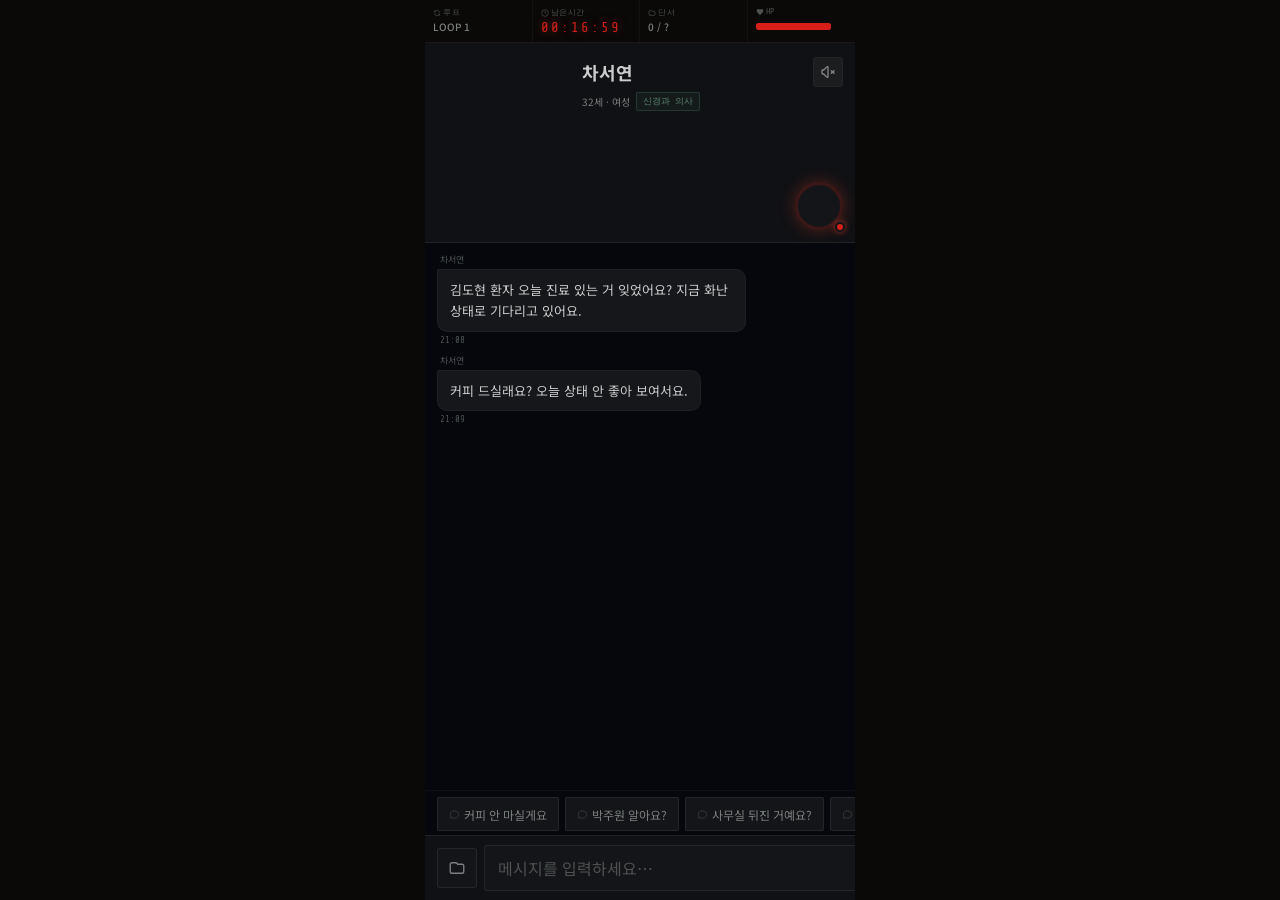
==== frontend/chatroom.html @ 181c7212 "채팅 상단바 단서 개수는 채팅에서 획득가능한단서의총개수" ====
<!DOCTYPE html>
<html lang="ko">
<head>
<meta charset="UTF-8">
<meta name="viewport" content="width=device-width, initial-scale=1.0, maximum-scale=1.0, user-scalable=no, viewport-fit=cover">
<title>죽기 24시간 전에</title>
<link href="https://fonts.googleapis.com/css2?family=Noto+Sans+KR:wght@300;400;500;700&family=Share+Tech+Mono&display=swap" rel="stylesheet">
<link rel="stylesheet" href="/frontend/css/chatroom.css">
</head>
<body>
<div id="app">

  <!-- ── 정보 바 (루프 → 시간 → 단서 → HP 순) ── -->
  <div id="info-bar">
    <!-- Cell 1: 루프 -->
    <div class="info-cell">
      <div class="info-label">
        <svg fill="none" viewBox="0 0 24 24" stroke="currentColor" stroke-width="2"><path d="M4 4v5h.582m15.356 2A8 8 0 004.582 9m0 0H9m11 11v-5h-.581m0 0a8 8 0 01-15.357-2m15.357 2H15"/></svg>
        루프
      </div>
      <div class="info-value">LOOP <span id="loop-num">1</span></div>
    </div>

    <!-- Cell 2: 남은시간 -->
    <div class="info-cell">
      <div class="info-label">
        <svg fill="none" viewBox="0 0 24 24" stroke="currentColor" stroke-width="2"><circle cx="12" cy="12" r="10"/><path d="M12 6v6l4 2"/></svg>
        남은시간
      </div>
      <div id="timer-display">--:--:--</div>
    </div>

    <!-- Cell 3: 단서 카운트 -->
    <div class="info-cell">
      <div class="info-label">
        <svg fill="none" viewBox="0 0 24 24" stroke="currentColor" stroke-width="2"><path d="M3 7v10a2 2 0 002 2h14a2 2 0 002-2V9a2 2 0 00-2-2h-6l-2-2H5a2 2 0 00-2 2z"/></svg>
        단서
      </div>
      <div class="info-value"><span id="clue-info-count">0</span> / <span id="clue-total-count">?</span></div>
    </div>

    <!-- Cell 4: HP 생명바 (NPC별 10턴) -->
    <div class="info-cell">
      <div class="info-label">
        <svg fill="currentColor" viewBox="0 0 24 24"><path d="M12 21.35l-1.45-1.32C5.4 15.36 2 12.28 2 8.5 2 5.42 4.42 3 7.5 3c1.74 0 3.41.81 4.5 2.09C13.09 3.81 14.76 3 16.5 3 19.58 3 22 5.42 22 8.5c0 3.78-3.4 6.86-8.55 11.54L12 21.35z"/></svg>
        HP
      </div>
      <div class="hp-bar-wrap">
        <div class="hp-bar-track">
          <div class="hp-bar-fill" id="hp-bar-fill"></div>
        </div>
      </div>
    </div>
  </div>

  <!-- ── 헤더 — 포트레이트(좌) + NPC정보(우) ── -->
  <div id="header">
    <!-- 대형 포트레이트 이미지 (좌측) -->
    <div class="header-portrait-wrap">
      <img id="header-portrait-img"
        src="https://res.cloudinary.com/dqu0dyn5k/image/upload/v1778595780/chat/%EC%B0%A8%EC%84%9C%EC%97%B0/%EC%B0%A8%EC%84%9C%EC%97%B0_%ED%94%84%EB%A1%9C%ED%95%84.png"
        alt="차서연"
        onerror="this.style.display='none'">
    </div>

    <!-- NPC 정보 + 컨트롤 (우측) -->
    <div class="header-info-col">
      <!-- 이름 행: 이름 + BGM 버튼 -->
      <div class="header-name-row">
        <div class="header-npc-name" id="header-npc-name">차서연</div>
        <div id="sound-toggle" class="header-sound-btn" style="cursor:pointer;">
          <svg id="sound-icon-on" fill="none" viewBox="0 0 24 24" stroke="currentColor" stroke-width="2">
            <path stroke-linecap="round" stroke-linejoin="round" d="M15.536 8.464a5 5 0 010 7.072m2.828-9.9a9 9 0 010 12.728M5.586 15H4a1 1 0 01-1-1v-4a1 1 0 011-1h1.586l4.707-4.707C10.923 3.663 12 4.109 12 5v14c0 .891-1.077 1.337-1.707.707L5.586 15z" />
          </svg>
          <svg id="sound-icon-off" style="display:none;" fill="none" viewBox="0 0 24 24" stroke="currentColor" stroke-width="2">
            <path stroke-linecap="round" stroke-linejoin="round" d="M5.586 15H4a1 1 0 01-1-1v-4a1 1 0 011-1h1.586l4.707-4.707C10.923 3.663 12 4.109 12 5v14c0 .891-1.077 1.337-1.707.707L5.586 15z" />
            <path stroke-linecap="round" stroke-linejoin="round" d="M17 14l2-2m0 0l2-2m-2 2l-2-2m2 2l2 2" />
          </svg>
        </div>
      </div>

      <!-- NPC 서브 정보 -->
      <div class="header-npc-row2">
        <span class="header-npc-sub" id="header-npc-sub">32세 · 여성</span>
        <span class="header-tag" id="header-tag">신경과 의사</span>
      </div>

      <!-- 캐릭터 전환 버튼 (우측 하단) -->
      <button class="npc-switch-btn" id="npc-switch-btn" onclick="switchNPCToggle()">
        <img id="switch-avatar-img"
          src="https://res.cloudinary.com/dqu0dyn5k/image/upload/v1778595815/chat/%EC%97%84%EB%A7%88/%EC%97%84%EB%A7%88_%ED%9B%84%ED%9B%97%20%EB%82%98%EB%8F%84%20%EB%AD%94%ED%91%9C%EC%A0%95%EC%9D%B8%EC%A7%80%EB%AA%B0%EB%9D%BC%20%ED%9B%84%ED%9B%97%20%EB%A8%B9%EA%B8%88.png"
          alt="엄마"
          onerror="this.style.display='none'">
        <div class="switch-status-dot"></div>
      </button>
    </div>
  </div>

  <!-- ── 콘텐츠 영역 (chat-scroll / clue-panel 공유) ── -->
  <div id="content-area">

    <!-- ── 채팅 스크롤 ── -->
    <div id="chat-scroll">

      <!-- NPC 0: 차서연 채팅창 -->
      <div class="chat-messages" id="chat-npc-0">
        <div class="msg-row">
          <div class="msg-col">
            <div class="msg-name">차서연</div>
            <div class="bubble">김도현 환자 오늘 진료 있는 거 잊었어요? 지금 화난 상태로 기다리고 있어요.</div>
            <div class="msg-meta"><span class="msg-time">21:08</span></div>
          </div>
        </div>
        <div class="msg-row">
          <div class="msg-col">
            <div class="msg-name">차서연</div>
            <div class="bubble">커피 드실래요? 오늘 상태 안 좋아 보여서요.</div>
            <div class="msg-meta"><span class="msg-time">21:09</span></div>
          </div>
        </div>
      </div>

      <!-- NPC 1: 엄마 채팅창 -->
      <div class="chat-messages" id="chat-npc-1" style="display:none;">
        <div class="msg-row">
          <div class="msg-col">
            <div class="msg-name">엄마</div>
            <div class="bubble">밥은 먹었어? 얼굴이 왜 이렇게 상했어.</div>
            <div class="msg-meta"><span class="msg-time">21:05</span></div>
          </div>
        </div>
        <div class="msg-row">
          <div class="msg-col">
            <div class="msg-name">엄마</div>
            <div class="bubble">내일이 무슨 날인지 기억하니? 아니야, 됐다.</div>
            <div class="msg-meta"><span class="msg-time">21:06</span></div>
          </div>
        </div>
      </div>

    </div><!-- /#chat-scroll -->

    <!-- ── 단서 패널 ── -->
    <div id="clue-panel">
      <div class="clue-panel-header">
        <div class="clue-panel-title">
          <svg fill="none" viewBox="0 0 24 24" stroke="currentColor" stroke-width="1.8"><path d="M3 7v10a2 2 0 002 2h14a2 2 0 002-2V9a2 2 0 00-2-2h-6l-2-2H5a2 2 0 00-2 2z"/></svg>
          수집된 단서
        </div>
        <div class="clue-panel-count"><span id="clue-count">0</span>개</div>
      </div>
      <div id="clue-list">
        <div class="clue-empty">
          <div class="clue-empty-icon">🐰</div>
          <div class="clue-empty-text">치키가 알려준 단서가<br>여기에 기록됩니다.</div>
        </div>
      </div>
    </div><!-- /#clue-panel -->

  </div><!-- /#content-area -->

  <!-- ── 선택지 버튼 ── -->
  <div id="choices-area"></div>

  <!-- ── 입력창 ── -->
  <div id="input-area">
    <!-- 단서 폴더 버튼 (좌측 하단) -->
    <button id="folder-btn" onclick="toggleCluePanel()">
      <svg fill="none" viewBox="0 0 24 24" stroke="currentColor" stroke-width="1.8">
        <path d="M3 7v10a2 2 0 002 2h14a2 2 0 002-2V9a2 2 0 00-2-2h-6l-2-2H5a2 2 0 00-2 2z"/>
      </svg>
      <span class="folder-badge" id="folder-badge" style="display:none;"></span>
    </button>

    <input id="msg-input" type="text" placeholder="메시지를 입력하세요…" />
    <button id="send-btn" onclick="sendMsg()">
      <svg fill="none" viewBox="0 0 24 24" stroke="currentColor" stroke-width="2.5"><path d="M22 2L11 13M22 2l-7 20-4-9-9-4 20-7z"/></svg>
    </button>
  </div>

<!-- ── 치키 토스트 ── -->
<div id="chiki-toast">🐰 그 이름을 알고 있어…</div>

<!-- ── 치키 팝업 ── -->
<div id="chiki-overlay" onclick="closeChiki()"></div>
<div id="chiki-popup">
  <!-- 토끼 이미지 (상자 없는 버전으로 교체 예정) -->
  <img id="chiki-popup-rabbit"
    src="https://res.cloudinary.com/dqu0dyn5k/image/upload/v1778657520/chiki_chat_popup_kprntg.png"
    alt="치키">
  <!-- HTML로 만든 텍스트 박스 -->
  <div id="chiki-popup-box">
    <div id="chiki-popup-title">치키의 알림</div>
    <div id="chiki-popup-inner">
      <div id="chiki-popup-text"></div>
    </div>
    <button id="chiki-popup-close" onclick="closeChiki()">닫기</button>
  </div>
</div>

  <!-- ── 사망 오버레이 ── -->
  <div id="death-overlay">
    <div class="death-text">사 &nbsp; 망</div>
    <div class="loop-reset-text">LOOP RESET</div>
  </div>

  <!-- ── 게임 오버 오버레이 ── -->
  <div id="game-over-overlay">
    <div class="game-over-text">GAME &nbsp; OVER</div>
    <div class="game-over-sub">더 이상 루프가 없습니다</div>
  </div>

</div>
<script src="/frontend/js/clue.js"></script>
<script src="/frontend/js/chat.js"></script>
</body>
</html>
---- frontend/css/chatroom.css ----
/* ════════════════════════════════════════════
   chatroom.css  —  Phase 2 채팅 UI 스타일
   ════════════════════════════════════════════ */

/* ── CSS 변수 (디자인 토큰) ── */
:root {
  --bg-base:     #05070d;
  --bg-surface:   #101114; /* 입력창 배경 등 */
  --bg-surface2:  #141518; /* 헤더 아바타 배경 등 */
  --bg-surface3:  #1a1b1e; /* 스탯 바 배경 등 */
  --bg-header:    #0a0b0d; /* 상단 프로필 바 */
  --bg-tabbar:    #08090b; /* NPC 선택 탭바 */
  --bubble-npc:    #16171a; 
  --bubble-player: #2d1616;
  --accent:      #d42018;
  --accent-dim:  rgba(212, 32, 24, 0.12);
  --text-primary:   #c8ccca; 
  --text-secondary: #7a807d; 
  --text-dim:       #4d5250;
  --border:        rgba(255, 255, 255, 0.04); 
  --border-warm:   rgba(255, 255, 255, 0.07); 
  --border-accent: rgba(212, 32, 24, 0.2);
  --chiki-purple: rgba(180,160,220,0.12);
  --chiki-border: rgba(180,160,220,0.25);
  --radius-sm: 4px;
  --radius-md: 10px;
  --font-main: 'Noto Sans KR', sans-serif;
  --font-mono: 'Share Tech Mono', monospace;
}

/* ── 리셋 & 베이스 ── */
* { margin:0; padding:0; box-sizing:border-box; -webkit-tap-highlight-color:transparent; }

html, body {
  width:100%; height:100%;
  background:#0a0908;
  display:flex; justify-content:center;
  font-family:var(--font-main);
  overflow:hidden;
}

#app {
  width:100%; max-width:430px;
  height:100vh; /* 구형 브라우저용 안전장치 */
  height:100dvh;
  background:var(--bg-base);
  position:relative;
  display:flex; flex-direction:column;
  overflow:hidden;

  /* 아이폰 노치, 다이내믹 아일랜드 대응 */
  padding-top: env(safe-area-inset-top);
  padding-bottom: env(safe-area-inset-bottom); /* 하단 홈 바 대응 */
}

/* 스캔라인 오버레이 */
#app::before {
  content:'';
  position:absolute; inset:0; z-index:0; pointer-events:none;
  background:repeating-linear-gradient(
    0deg,
    rgba(0,0,0,0.025) 0px, rgba(0,0,0,0.025) 1px,
    transparent 1px, transparent 3px
  );
}

/* ── 헤더 — 포트레이트(좌) + NPC정보(우) ── */
#header {
  position:relative; z-index:10; flex-shrink:0;
  height:200px;
  background:var(--bg-surface);
  border-bottom:1px solid var(--border-warm);
  overflow:hidden;
  display:flex; flex-direction:row;
}

/* 대형 포트레이트 (좌측) */
.header-portrait-wrap {
  width:145px; flex-shrink:0;
  position:relative; overflow:hidden;
}
#header-portrait-img {
  width:100%; height:100%;
  object-fit:contain; object-position:center center;
  display:block;
  transition:opacity 0.3s ease;
}

/* NPC 정보 + 컨트롤 (우측) */
.header-info-col {
  flex:1; display:flex; flex-direction:column;
  padding:14px 12px 12px;
  gap:5px; position:relative;
}

/* 이름 행: 이름 왼쪽 + BGM 버튼 오른쪽 */
.header-name-row {
  display:flex; align-items:center; justify-content:space-between;
}
.header-npc-name {
  font-size:18px; font-weight:700; color:var(--text-primary);
}
.header-npc-row2 { display:flex; align-items:center; gap:6px; flex-wrap:wrap; }
.header-npc-sub  { font-size:10px; color:var(--text-secondary); }
.header-tag {
  font-size:9px; font-family:var(--font-mono); font-weight:500;
  padding:2px 6px; border-radius:2px; border:1px solid; flex-shrink:0;
}

/* BGM 버튼 (이름 행 우측) */
.header-sound-btn {
  background:rgba(255,255,255,0.05); border:1px solid var(--border);
  border-radius:4px; cursor:pointer;
  display:flex; align-items:center; justify-content:center;
  width:30px; height:30px; flex-shrink:0;
}
.header-sound-btn svg { width:16px; height:16px; color:rgba(200,204,202,0.6); }
.header-sound-btn:active { border-color:var(--border-accent); }

/* 캐릭터 전환 버튼 (우측 하단) */
.npc-switch-btn {
  position: absolute; bottom: 12px; right: 12px; z-index: 4;
  width: 48px; height: 48px;
  /* overflow: hidden; 삭제 유지 (알림 점이 밖으로 나올 수 있게 함) */
  border-radius: 50%;
  cursor: pointer;
  background: var(--bg-surface2);
  padding: 0;
  border: none; /* 실제 테두리는 가상 요소(::after)로 그립니다 */
  box-shadow: 0 0 15px rgba(192, 57, 43, 0.4);
  transition: opacity 0.2s, box-shadow 0.2s, transform 0.2s;
}
.npc-switch-btn::after {
  content: '';
  position: absolute; top: 0; left: 0;
  width: 100%; height: 100%;
  border-radius: 50%;
  border: 3px solid var(--border-accent);
  box-sizing: border-box;
  pointer-events: none; /* 클릭을 방해하지 않음 */
  z-index: 2; /* 이미지보다 위로 올림 */
}
.npc-switch-btn:disabled {
  opacity: 0.35; cursor: not-allowed; box-shadow: none;
}
.npc-switch-btn img {
  position: absolute; top: 50%; left: 50%;
  width: 115%; height: 115%; /* 여백을 없애기 위해 15% 줌인 */
  transform: translate(-50%, -50%); /* 이미지를 정중앙에 배치 */
  object-fit: cover;
  object-position: center top;
  display: block;
  
  /* 확대된 이미지(115%)를 부모(100%) 크기에 맞춰 정확한 원형으로 자름 */
  /* 계산식: 100% / 1.15 / 2 = 43.48% */
  clip-path: circle(43.48% at 50% 50%);
  z-index: 1; /* 테두리 아래에 배치 */
}

.switch-status-dot {
  position: absolute; bottom: -2px; right: -2px; /* 위치를 살짝 밖으로 뺌 */
  z-index: 3; /* 버튼의 모든 요소 중 가장 위로 올림 */
  width: 10px; height: 10px; border-radius: 50%;
  background: var(--accent); border: 2px solid var(--bg-surface);
  box-shadow: 0 0 6px rgba(192, 57, 43, 0.9);
  animation: dotPulse 2s ease-in-out infinite;
}

@keyframes dotPulse {
  0%, 100% { box-shadow: 0 0 5px rgba(192, 57, 43, .8); }
  50% { box-shadow: 0 0 12px rgba(192, 57, 43, 1); }
}

@keyframes timerPulse { 0%,100%{opacity:1} 50%{opacity:.45} }

/* ── 정보 바 (최상단 상태바) ── */
#info-bar {
  position:relative; z-index:10; flex-shrink:0;
  background:#0a0908;
  border-bottom:1px solid var(--border-warm);
  display:grid; grid-template-columns:repeat(4,1fr);
}
.info-cell { padding:7px 8px; border-right:1px solid var(--border); display:flex; flex-direction:column; gap:2px; }
.info-cell:last-child { border-right:none; }
.info-label  { font-size:8px; color:var(--text-dim); font-family:var(--font-mono); letter-spacing:.5px; text-transform:uppercase; display:flex; align-items:center; gap:2px; }
.info-label svg { width:8px; height:8px; }
.info-value  { font-size:10px; font-weight:500; color:var(--text-secondary); line-height:1.3; }
#timer-display {
  font-family:var(--font-mono); font-size:14px; letter-spacing:2px;
  color:var(--accent); text-shadow:0 0 8px rgba(192,57,43,.55);
}
#timer-display.critical { animation:timerPulse .6s ease-in-out infinite; }

/* HP 생명바 */
.hp-bar-wrap { display:flex; align-items:center; height:16px; }
.hp-bar-track {
  width:75px; height:7px;
  background:rgba(255,255,255,0.07);
  border-radius:2px; overflow:hidden;
}
.hp-bar-fill {
  height:100%; border-radius:2px;
  background:var(--accent);
  width:100%;
  transition:width 0.5s ease, background 0.3s ease;
}
.hp-bar-fill.warn  { background:#e07030; }
.hp-bar-fill.empty { background:#4a1010; }

/* ── NPC 탭 — 제거됨 (display:none) ── */
#npc-tabs { display:none; }

/* ── 콘텐츠 영역 래퍼 ── */
#content-area {
  flex:1; display:flex; flex-direction:column;
  overflow:hidden; position:relative; z-index:1;
}

/* ── 채팅 스크롤 ── */
#chat-scroll {
  flex:1; overflow-y:auto; overflow-x:hidden;
  padding:10px 0 6px;
  scroll-behavior:smooth; -webkit-overflow-scrolling:touch;
}
#chat-scroll::-webkit-scrollbar       { width:2px; }
#chat-scroll::-webkit-scrollbar-thumb { background:var(--bg-surface3); border-radius:2px; }

/* 단서 카드 */
.clue-card {
  margin:0 12px 10px;
  background:var(--bg-surface2);
  border:1px solid rgba(192,57,43,.18); border-left:2px solid var(--accent);
  border-radius:var(--radius-sm); padding:9px 11px;
  display:flex; align-items:center; gap:9px;
}
.clue-icon  { font-size:20px; filter:grayscale(.4); }
.clue-info  { flex:1; }
.clue-badge {
  display:inline-block; background:var(--accent); color:#f0e0d8;
  font-size:8px; font-weight:700; padding:1px 5px; border-radius:1px;
  font-family:var(--font-mono); letter-spacing:1px; margin-bottom:2px;
}
.clue-title { font-size:12px; font-weight:700; color:var(--text-primary); }
.clue-sub   { font-size:10px; color:var(--text-secondary); margin-top:1px; }
.clue-time  { font-size:9px; color:var(--text-dim); font-family:var(--font-mono); }

/* 채팅 메시지 래퍼 */
.chat-messages { padding:0 12px; }

/* 시스템 메시지 */
.system-msg { text-align:center; margin:10px 0; }
.system-msg span {
  display:inline-block;
  background:rgba(192,57,43,.05); border:1px solid rgba(192,57,43,.13);
  color:var(--text-dim); font-family:var(--font-mono);
  font-size:10px; padding:4px 11px; border-radius:2px;
  text-shadow:0 0 6px rgba(192,57,43,.5); letter-spacing:.3px;
}
.system-msg span em { color:var(--accent); font-style:normal; font-weight:700; }

/* 단서 업데이트 메시지 */
.clue-update-msg { text-align:center; margin:7px 0; }
.clue-update-msg span {
  display:inline-block;
  background:rgba(192,57,43,.04); border:1px solid rgba(192,57,43,.12);
  color:var(--text-dim); font-size:9px; padding:4px 10px; border-radius:2px; font-family:var(--font-mono);
}

/* 말풍선 행 */
.msg-row        { display:flex; align-items:flex-start; gap:7px; margin-bottom:9px; }
.msg-row.player { flex-direction:row-reverse; }

/* 인물 아바타 — 메시지 행에서 제거됨 (상단 헤더로 이동) */
.npc-avatar { display:none; }
.player-avatar {
  width:32px; height:32px; border-radius:50%; flex-shrink:0;
  background:var(--bg-surface2); border:1px solid var(--border);
  display:flex; align-items:center; justify-content:center;
  color:var(--text-secondary);
}
.msg-col             { display:flex; flex-direction:column; gap:3px; max-width:76%; }
.msg-row.player .msg-col { align-items:flex-end; }
.msg-name            { font-size:9px; color:var(--text-dim); padding:0 3px; }

/* 말풍선 */
.bubble {
  background:var(--bubble-npc); border:1px solid var(--border);
  border-radius:2px var(--radius-md) var(--radius-md) var(--radius-md);
  padding:9px 12px; font-size:13px; line-height:1.65; color:var(--text-primary);
}
.msg-row.player .bubble {
  background:var(--bubble-player); border:1px solid rgba(192,57,43,.18);
  color:#c8b0a8;
  border-radius:var(--radius-md) 2px var(--radius-md) var(--radius-md);
}
.msg-meta  { display:flex; align-items:center; gap:4px; padding:0 3px; }
.msg-time  { font-size:9px; color:var(--text-dim); font-family:var(--font-mono); }
.msg-tag   { font-size:8px; color:var(--text-dim); background:var(--bg-surface3); padding:1px 4px; border-radius:1px; }
.msg-read  { font-size:9px; color:rgba(192,57,43,.65); }

/* 타이핑 인디케이터 */
.typing-bubble {
  background:var(--bubble-npc); border:1px solid var(--border);
  border-radius:2px var(--radius-md) var(--radius-md) var(--radius-md);
  padding:11px 13px; display:flex; align-items:center; gap:5px;
}
.typing-dot {
  width:5px; height:5px; border-radius:50%; background:var(--text-dim);
  animation:typingBounce 1.2s ease-in-out infinite;
}
.typing-dot:nth-child(2) { animation-delay:.2s; }
.typing-dot:nth-child(3) { animation-delay:.4s; }
@keyframes typingBounce {
  0%,60%,100%{ transform:translateY(0); opacity:.3; }
  30%{         transform:translateY(-5px); opacity:.9; }
}

/* ── 선택지 버튼 ── */
#choices-area {
  position:relative; z-index:10; flex-shrink:0;
  background:var(--bg-base); border-top:1px solid var(--border);
  padding:6px 12px 4px; display:flex; gap:6px; overflow-x:auto;
}
#choices-area::-webkit-scrollbar { display:none; }
.choice-btn {
  display:flex; align-items:center; gap:4px;
  background:var(--bg-surface2); border:1px solid var(--border-warm);
  border-radius:2px; padding:6px 11px;
  font-size:12px; color:var(--text-secondary);
  font-family:var(--font-main); cursor:pointer;
  white-space:nowrap; flex-shrink:0; min-height:34px;
}
.choice-btn:active { border-color:var(--border-accent); color:var(--text-primary); }
.choice-btn svg    { width:11px; height:11px; opacity:.35; flex-shrink:0; }

/* ── 추천 문구 필터링 상태 ── */
.choice-btn--suggest {
  border-color: rgba(212,32,24,0.25);
  background: rgba(212,32,24,0.06);
  transition: border-color 0.15s, background 0.15s;
}
.choice-btn--suggest mark {
  background: transparent;
  color: var(--accent);
  font-weight: 600;
}
/* 매칭 없을 때 직접 입력 버튼 */
.choice-btn--direct {
  color: var(--text-dim);
  border-color: var(--border);
  background: transparent;
  font-style: italic;
}
.choice-btn--direct:active {
  border-color: var(--border-accent);
  color: var(--text-secondary);
}

/* ── 입력창 ── */
#input-area {
  position:relative; z-index:10; flex-shrink:0;
  background:var(--bg-surface); border-top:1px solid var(--border-warm);
  padding:9px 12px calc(9px + env(safe-area-inset-bottom));
  display:flex; align-items:center; gap:7px;
}

/* 폴더(단서) 버튼 — 좌측 */
#folder-btn {
  width:40px; height:40px; border-radius:3px; flex-shrink:0;
  background:var(--bg-surface2); border:1px solid var(--border-warm);
  display:flex; align-items:center; justify-content:center;
  cursor:pointer; color:var(--text-secondary);
  position:relative;
  transition:border-color .15s, background .15s;
}
#folder-btn:active { border-color:var(--border-accent); }
#folder-btn svg    { width:18px; height:18px; }
#folder-btn.active {
  border-color:var(--border-accent);
  background:rgba(192,57,43,0.08);
  color:var(--accent);
}
.folder-badge {
  position:absolute; top:-5px; right:-5px;
  min-width:16px; height:16px; border-radius:8px;
  padding:0 4px;
  background:var(--accent);
  border:2px solid var(--bg-base);
  box-shadow:0 0 8px rgba(192,57,43,.9);
  animation:dotPulse 2s ease-in-out infinite;
  font-size:9px; font-weight:700; font-family:var(--font-mono);
  color:#fff; display:flex; align-items:center; justify-content:center;
  line-height:1; pointer-events:none;
}
#msg-input {
  flex:1; background:var(--bg-surface2);
  border:1px solid var(--border-warm); border-radius:3px;
  padding:10px 13px; font-size:16px;
  color:var(--text-primary); font-family:var(--font-main);
  outline:none; min-height:40px;
}
#msg-input::placeholder { color:var(--text-dim); }
#msg-input:focus        { border-color:rgba(192,57,43,.28); }
#send-btn {
  width:40px; height:40px; border-radius:3px; flex-shrink:0;
  background:var(--accent); border:none;
  display:flex; align-items:center; justify-content:center; cursor:pointer;
}
#send-btn:active  { opacity:.8; transform:scale(.95); }
#send-btn svg     { width:16px; height:16px; color:#f0e0d8; }

/* ── 하단 탭 — 제거됨 ── */
#bottom-tab { display:none; }

/* ── 단서 패널 ── */
#clue-panel {
  display:none; flex:1; overflow-y:auto; overflow-x:hidden;
  background:var(--bg-base);
  flex-direction:column;
}
#clue-panel.active { display:flex; }
#clue-panel::-webkit-scrollbar       { width:2px; }
#clue-panel::-webkit-scrollbar-thumb { background:var(--bg-surface3); border-radius:2px; }

.clue-panel-header {
  display:flex; align-items:center; justify-content:space-between;
  padding:13px 14px 10px; border-bottom:1px solid var(--border);
  flex-shrink:0;
}
.clue-panel-title {
  display:flex; align-items:center; gap:6px;
  font-size:12px; font-weight:700; color:var(--text-secondary);
  font-family:var(--font-mono); letter-spacing:.5px; text-transform:uppercase;
}
.clue-panel-title svg { width:14px; height:14px; }
.clue-panel-count {
  font-size:11px; color:var(--text-dim);
  font-family:var(--font-mono);
}

#clue-list { padding:10px 12px; display:flex; flex-direction:column; gap:8px; }

/* 빈 상태 */
.clue-empty {
  display:flex; flex-direction:column; align-items:center; justify-content:center;
  gap:10px; padding:48px 20px;
  color:var(--text-dim);
}
.clue-empty-icon { font-size:32px; opacity:.4; }
.clue-empty-text { font-size:12px; text-align:center; line-height:1.7; color:var(--text-dim); }

/* 단서 아이템 카드 */
.clue-item {
  background:var(--bg-surface2);
  border:1px solid rgba(192,57,43,.14); border-left:2px solid var(--accent);
  border-radius:var(--radius-sm); padding:10px 12px;
  display:flex; flex-direction:column; gap:8px;
  animation:clueIn .3s ease;
}
@keyframes clueIn {
  from { opacity:0; transform:translateY(6px); }
  to   { opacity:1; transform:translateY(0); }
}
.clue-item-top {
  display:flex; align-items:center; justify-content:space-between; gap:8px;
}
.clue-item-badge {
  display:inline-flex; align-items:center; gap:4px;
  background:var(--accent); color:#f0e0d8;
  font-size:7px; font-weight:700; padding:1px 5px; border-radius:1px;
  font-family:var(--font-mono); letter-spacing:1px; flex-shrink:0;
}
.clue-item-time {
  font-size:9px; color:var(--text-dim); font-family:var(--font-mono);
}
.clue-item-main {
  display:flex; align-items:flex-start; gap:10px;
}
.clue-item-icon {
  font-size:28px; flex-shrink:0; line-height:1;
  width:40px; height:40px;
  background:var(--bg-surface3); border:1px solid var(--border);
  border-radius:var(--radius-sm);
  display:flex; align-items:center; justify-content:center;
}
.clue-item-text { display:flex; flex-direction:column; gap:4px; flex:1; }
.clue-item-title {
  font-size:13px; font-weight:700; color:var(--text-primary); line-height:1.3;
}
.clue-item-desc {
  font-size:11px; color:var(--text-secondary); line-height:1.6;
}
.clue-item-from {
  font-size:10px; color:var(--text-secondary);
  display:flex; align-items:center; gap:4px;
}
.clue-item-from::before { content:'🐰'; font-size:10px; }

/* ── 단서 이미지 래퍼 ── */
.clue-item-img-wrap {
  position:relative; cursor:pointer; border-radius:6px; overflow:hidden;
  background:#000;
}
.clue-item-img {
  width:100%; display:block; border-radius:6px;
  object-fit:contain; max-height:260px;
  transition:opacity 0.2s;
}
.clue-item-img-wrap:active .clue-item-img { opacity:0.75; }
.clue-item-img-hint {
  position:absolute; bottom:0; left:0; right:0;
  background:linear-gradient(transparent, rgba(0,0,0,0.72));
  color:rgba(255,255,255,0.55); font-size:10px;
  font-family:var(--font-mono); letter-spacing:0.5px;
  padding:14px 10px 7px; text-align:center; pointer-events:none;
}

/* ── 라이트박스 ── */
#img-lightbox {
  display:none; position:fixed; inset:0; z-index:200;
}
#img-lightbox.open { display:block; }

#lb-backdrop {
  position:absolute; inset:0;
  background:rgba(0,0,0,0.93);
  animation:lbFadeIn 0.22s ease;
}
@keyframes lbFadeIn { from{opacity:0} to{opacity:1} }

#lb-container {
  position:absolute; inset:0;
  display:flex; flex-direction:column;
  align-items:center; justify-content:center;
  gap:10px; padding:48px 12px 32px;
  pointer-events:none;
}

#lb-label {
  font-family:var(--font-mono); font-size:11px;
  color:rgba(212,32,24,0.85); letter-spacing:1.5px;
  text-transform:uppercase; pointer-events:none;
}

#lb-img-wrap {
  width:100%; flex:1;
  display:flex; align-items:center; justify-content:center;
  overflow:hidden; pointer-events:all;
}

#lb-img {
  max-width:100%; max-height:100%;
  object-fit:contain; border-radius:4px;
  transform-origin:center center;
  user-select:none; -webkit-user-drag:none;
  animation:lbPopIn 0.25s cubic-bezier(0.34,1.56,0.64,1);
}
@keyframes lbPopIn {
  from { opacity:0; transform:scale(0.88); }
  to   { opacity:1; transform:scale(1); }
}

#lb-hint {
  font-family:var(--font-mono); font-size:10px;
  color:rgba(255,255,255,0.25); letter-spacing:0.5px;
  pointer-events:none;
}

/* ── 치키 토스트 ── */
#chiki-toast {
  position:absolute; top:0; left:0; right:0; z-index:35;
  background:rgba(140, 30, 20, .92); backdrop-filter:blur(4px);
  padding:8px 16px; font-family:var(--font-mono); font-size:11px;
  color:#f0e0d8; letter-spacing:.5px; text-align:center;
  transform:translateY(-100%); transition:transform .28s ease;
  border-bottom: 1px solid var(--chiki-border);
}
#chiki-toast.show { transform:translateY(0); }

/* ── 치키 팝업 ── */
#chiki-overlay {
  display: none;
  position: absolute; inset: 0; z-index: 40;
  background: rgba(0,0,0,0.78);
}
#chiki-overlay.show { display: block; }

#chiki-popup {
  display: none;
  position: absolute;
  top: 50%; left: 50%;
  transform: translate(-50%, -50%);
  width: 85%;
  z-index: 50;
  /* 토끼가 위로 삐져나올 공간 확보 */
  padding-top: 130px;
}
#chiki-popup.open { display: block; }

/* 토끼: 박스 위에 absolute로 겹침 */
#chiki-popup-rabbit {
  position: absolute;
  top: -100px;
  left: 50%;
  transform: translateX(-50%);
  width: 100%;
  z-index: 0;
  pointer-events: none;
  filter: drop-shadow(0 12px 30px rgba(0,0,0,0.9));
}

/* 텍스트 박스 전체 */
#chiki-popup-box {
  position: relative;
  z-index: 1;
  width: 100%;
  background: rgba(10, 12, 20, 0.92);
  border: 1px solid rgba(180, 160, 220, 0.35);
  border-radius: 14px;
  padding: 16px 18px 14px;
  display: flex;
  flex-direction: column;
  gap: 10px;
  backdrop-filter: blur(6px);
}

/* 제목 */
#chiki-popup-title {
  font-family: var(--font-main);
  font-size: 13px;
  font-weight: 700;
  color: rgba(200, 195, 230, 0.9);
  text-align: center;
  letter-spacing: 1px;
}

/* 내용 박스 (안쪽 테두리) */
#chiki-popup-inner {
  background: rgba(255,255,255,0.04);
  border: 1px solid rgba(180,160,220,0.2);
  border-radius: 8px;
  padding: 12px 14px;
  min-height: 72px;
  display: flex;
  align-items: center;
  justify-content: center;
}

#chiki-popup-text {
  font-family: var(--font-main);
  font-size: 14px;
  line-height: 1.7;
  color: #ece8e2;
  text-align: center;
}

/* 닫기 버튼 */
#chiki-popup-close {
  width: 100%;
  background: rgba(255,255,255,0.07);
  border: 1px solid rgba(255,255,255,0.15);
  color: rgba(255,255,255,0.6);
  padding: 10px;
  border-radius: 8px;
  font-size: 13px;
  font-family: var(--font-main);
  cursor: pointer;
}
#chiki-popup-close:active {
  background: rgba(192,57,43,0.25);
  border-color: var(--border-accent);
  color: var(--accent);
}

/* ── 사망 오버레이 ── */
#death-overlay {
  position:absolute; inset:0; z-index:100;
  background:#6b0000; opacity:0; pointer-events:none;
  display:flex; flex-direction:column;
  align-items:center; justify-content:center; gap:16px;
  transition:opacity 1.5s ease;
}
#death-overlay.show { opacity:.95; pointer-events:all; }
.death-text {
  font-family:var(--font-mono); color:#f0e0d0;
  font-size:32px; letter-spacing:8px;
  opacity:0; transform:scale(.92); transition:all .8s ease .5s;
  text-shadow:0 0 20px rgba(255,180,160,.3);
}
#death-overlay.show .death-text       { opacity:1; transform:scale(1); }
.loop-reset-text {
  font-family:var(--font-mono); color:rgba(240,210,190,.4);
  font-size:11px; letter-spacing:5px;
  opacity:0; transition:opacity .8s ease 1.5s;
}
#death-overlay.show .loop-reset-text  { opacity:1; }

/* ── 게임 오버 오버레이 ── */
#game-over-overlay {
  position:absolute; inset:0; z-index:110;
  background:#0a0a14; opacity:0; pointer-events:none;
  display:flex; flex-direction:column;
  align-items:center; justify-content:center; gap:16px;
  transition:opacity 1.5s ease;
}
#game-over-overlay.show { opacity:.97; pointer-events:all; }
.game-over-text {
  font-family:var(--font-mono); color:#c0b8d0;
  font-size:32px; letter-spacing:8px;
  opacity:0; transform:scale(.92); transition:all .8s ease .5s;
  text-shadow:0 0 20px rgba(180,160,255,.3);
}
#game-over-overlay.show .game-over-text { opacity:1; transform:scale(1); }
.game-over-sub {
  font-family:var(--font-mono); color:rgba(190,180,210,.4);
  font-size:11px; letter-spacing:5px;
  opacity:0; transition:opacity .8s ease 1.5s;
}
#game-over-overlay.show .game-over-sub { opacity:1; }

/* ── 금고 비밀번호 입력 UI ── */
.safe-input-wrap {
  display: flex;
  align-items: center;
  gap: 8px;
  margin-top: 4px;
  flex-wrap: wrap;
}
.safe-input {
  flex: 1;
  min-width: 0;
  background: var(--bg-surface3);
  border: 1px solid var(--accent);
  border-radius: var(--radius-sm);
  color: var(--text-primary);
  font-family: var(--font-mono);
  font-size: 16px;
  letter-spacing: 6px;
  text-align: center;
  padding: 8px 10px;
  outline: none;
  -webkit-appearance: none;
}
.safe-input::placeholder {
  letter-spacing: 1px;
  font-size: 11px;
  color: var(--text-dim);
}
.safe-input:focus {
  border-color: rgba(192,57,43,.7);
  box-shadow: 0 0 0 2px rgba(192,57,43,.15);
}
.safe-submit-btn {
  background: var(--accent);
  color: #f0e0d8;
  border: none;
  border-radius: var(--radius-sm);
  font-size: 12px;
  font-weight: 700;
  padding: 8px 14px;
  cursor: pointer;
  white-space: nowrap;
  transition: opacity .15s;
}
.safe-submit-btn:active { opacity: .75; }
.safe-hint {
  width: 100%;
  font-size: 11px;
  color: var(--accent);
  font-family: var(--font-mono);
  min-height: 16px;
  letter-spacing: .5px;
}
.clue-item--safe {
  border-left-color: #8b6914;
  border-color: rgba(139,105,20,.2);
}
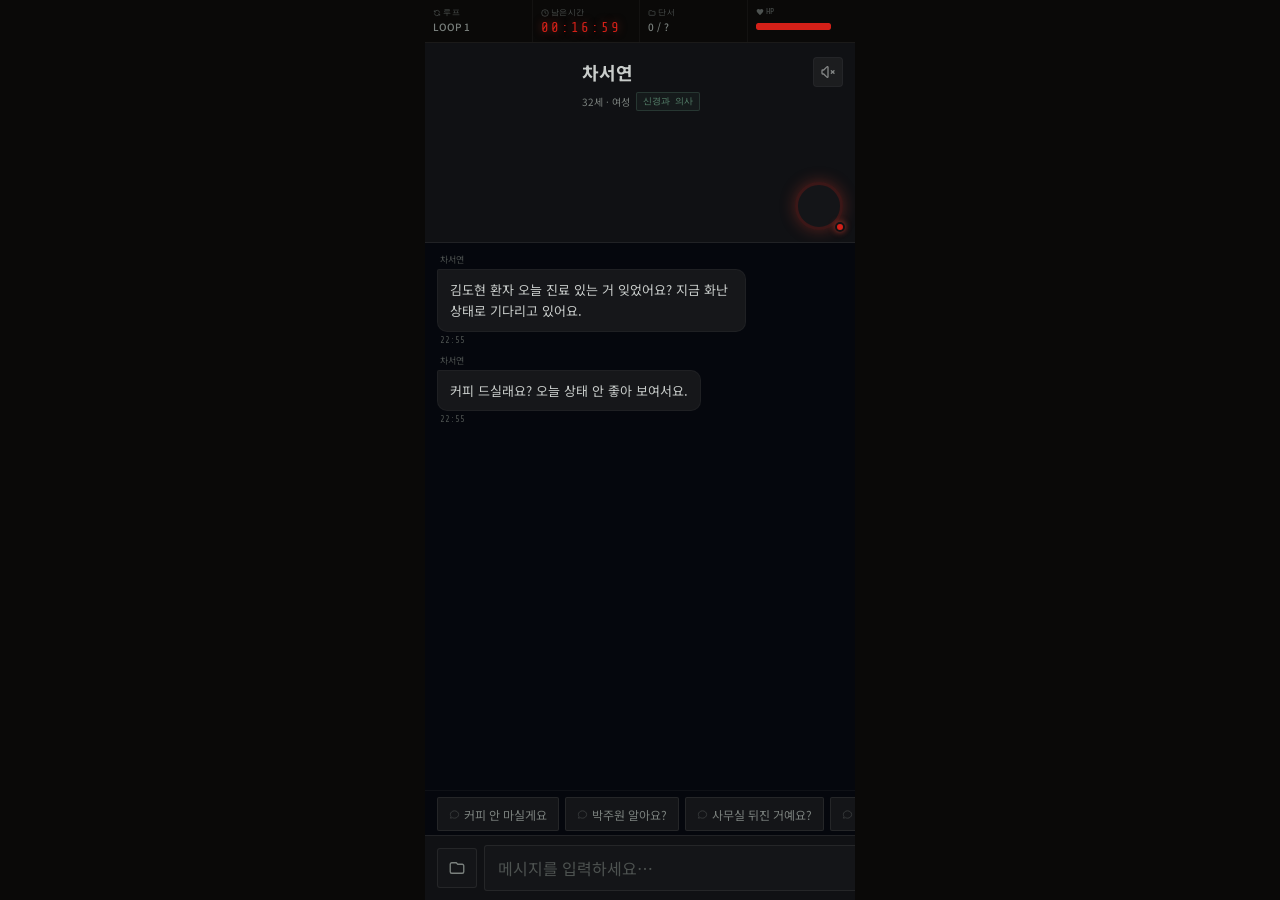
==== commit 9330a6ad: "Merge pull request #99 from HSdead24/npc_stat Npc stat" ====
--- a/frontend/chatroom.html
+++ b/frontend/chatroom.html
@@ -102,41 +102,6 @@
     <!-- ── 채팅 스크롤 ── -->
     <div id="chat-scroll">
 
-      <!-- NPC 0: 차서연 채팅창 -->
-      <div class="chat-messages" id="chat-npc-0">
-        <div class="msg-row">
-          <div class="msg-col">
-            <div class="msg-name">차서연</div>
-            <div class="bubble">김도현 환자 오늘 진료 있는 거 잊었어요? 지금 화난 상태로 기다리고 있어요.</div>
-            <div class="msg-meta"><span class="msg-time">21:08</span></div>
-          </div>
-        </div>
-        <div class="msg-row">
-          <div class="msg-col">
-            <div class="msg-name">차서연</div>
-            <div class="bubble">커피 드실래요? 오늘 상태 안 좋아 보여서요.</div>
-            <div class="msg-meta"><span class="msg-time">21:09</span></div>
-          </div>
-        </div>
-      </div>
-
-      <!-- NPC 1: 엄마 채팅창 -->
-      <div class="chat-messages" id="chat-npc-1" style="display:none;">
-        <div class="msg-row">
-          <div class="msg-col">
-            <div class="msg-name">엄마</div>
-            <div class="bubble">밥은 먹었어? 얼굴이 왜 이렇게 상했어.</div>
-            <div class="msg-meta"><span class="msg-time">21:05</span></div>
-          </div>
-        </div>
-        <div class="msg-row">
-          <div class="msg-col">
-            <div class="msg-name">엄마</div>
-            <div class="bubble">내일이 무슨 날인지 기억하니? 아니야, 됐다.</div>
-            <div class="msg-meta"><span class="msg-time">21:06</span></div>
-          </div>
-        </div>
-      </div>
 
     </div><!-- /#chat-scroll -->
 
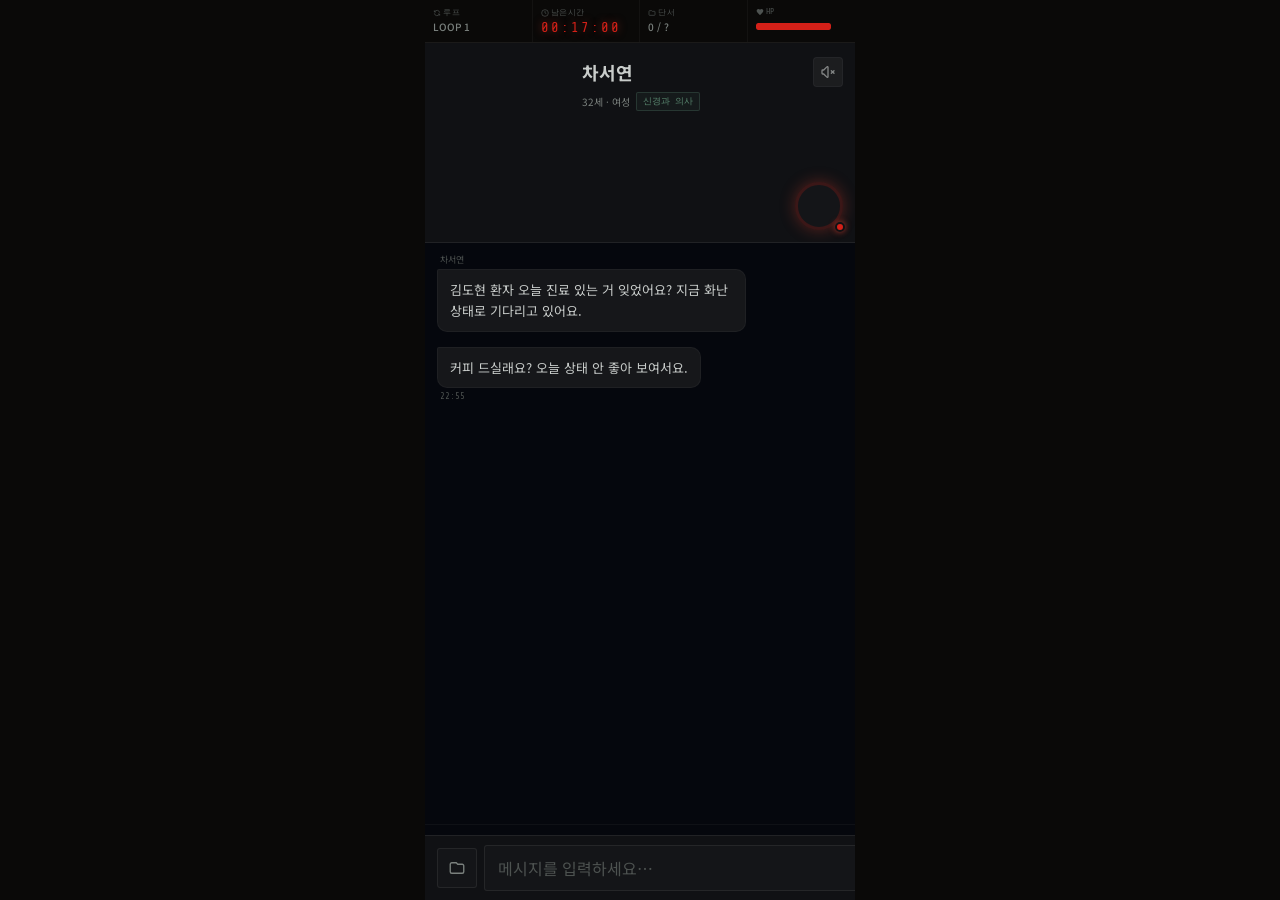
==== commit c619c62e: "자동 문장 추천 구현" ====
--- a/frontend/chatroom.html
+++ b/frontend/chatroom.html
@@ -127,6 +127,9 @@
   <!-- ── 선택지 버튼 ── -->
   <div id="choices-area"></div>
 
+  <!-- ── 자동 추천 문장 칩 ── -->
+  <div id="suggestion-area"></div>
+
   <!-- ── 입력창 ── -->
   <div id="input-area">
     <!-- 단서 폴더 버튼 (좌측 하단) -->
--- a/frontend/css/chatroom.css
+++ b/frontend/css/chatroom.css
@@ -78,6 +78,7 @@
 .header-portrait-wrap {
   width:145px; flex-shrink:0;
   position:relative; overflow:hidden;
+  padding: 10px 0 10px 10px;
 }
 #header-portrait-img {
   width:100%; height:100%;
@@ -224,6 +225,10 @@
 }
 #chat-scroll::-webkit-scrollbar       { width:2px; }
 #chat-scroll::-webkit-scrollbar-thumb { background:var(--bg-surface3); border-radius:2px; }
+
+/* 연속 메시지 - 이름/타임스탬프 숨김 */
+.msg-name--hidden { visibility: hidden; height: 0; margin: 0; overflow: hidden; }
+.msg-meta--hidden { visibility: hidden; height: 0; margin: 0; overflow: hidden; }
 
 /* 단서 카드 */
 .clue-card {
@@ -740,6 +745,7 @@
   padding: 8px 10px;
   outline: none;
   -webkit-appearance: none;
+  appearance: none;
 }
 .safe-input::placeholder {
   letter-spacing: 1px;
@@ -775,3 +781,43 @@
   border-left-color: #8b6914;
   border-color: rgba(139,105,20,.2);
 }
+
+/* ── 자동 추천 문장 칩 영역 ── */
+#suggestion-area {
+  position: relative; z-index: 10; flex-shrink: 0;
+  display: flex; flex-direction: column; gap: 5px;
+  padding: 0 10px 6px;
+  max-height: 152px; overflow-y: auto;
+  background: transparent;
+}
+#suggestion-area:empty { display: none; }
+#suggestion-area::-webkit-scrollbar { display: none; }
+
+.suggestion-chip {
+  display: flex; align-items: center; gap: 8px;
+  width: 100%; padding: 9px 13px;
+  background: rgba(22, 23, 26, 0.9);
+  border: 1px solid rgba(212, 32, 24, 0.2);
+  border-radius: var(--radius-sm);
+  color: var(--text-secondary);
+  font-size: 12px; font-family: var(--font-main);
+  text-align: left; cursor: pointer;
+  transition: background 0.15s, border-color 0.15s;
+  white-space: nowrap; overflow: hidden; text-overflow: ellipsis;
+}
+.suggestion-chip svg {
+  width: 12px; height: 12px;
+  flex-shrink: 0; opacity: 0.45;
+}
+.suggestion-chip:active {
+  background: rgba(212, 32, 24, 0.12);
+  border-color: rgba(212, 32, 24, 0.45);
+  color: var(--text-primary);
+}
+.suggestion-chip--direct {
+  color: var(--text-dim);
+  border-color: var(--border);
+  background: transparent;
+  font-style: italic;
+}
+.suggestion-chip--direct svg { opacity: 0.7; }
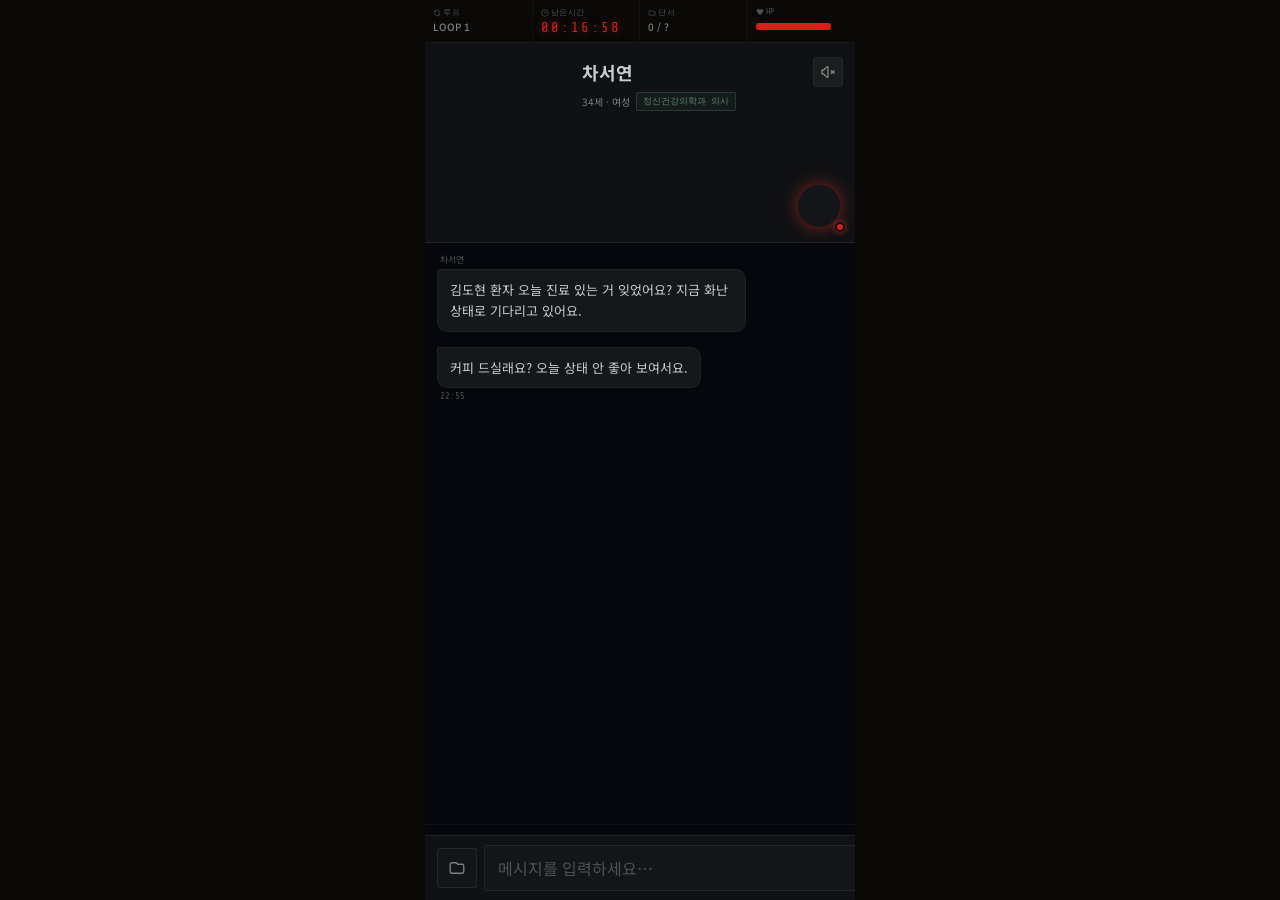
==== commit c69888cf: "의심 인물 카드·NPC 직업·나이 설정 정리 - 오프닝 PROFILE/SUSPECTS 카드 문구 수정 (김도현 내담자, 윤미경 당신의 어머니 등) - 차서연 직업 '신경과 의사' " ====
--- a/frontend/chatroom.html
+++ b/frontend/chatroom.html
@@ -81,8 +81,8 @@
 
       <!-- NPC 서브 정보 -->
       <div class="header-npc-row2">
-        <span class="header-npc-sub" id="header-npc-sub">32세 · 여성</span>
-        <span class="header-tag" id="header-tag">신경과 의사</span>
+        <span class="header-npc-sub" id="header-npc-sub">34세 · 여성</span>
+        <span class="header-tag" id="header-tag">정신건강의학과 의사</span>
       </div>
 
       <!-- 캐릭터 전환 버튼 (우측 하단) -->
--- a/frontend/css/chatroom.css
+++ b/frontend/css/chatroom.css
@@ -302,6 +302,7 @@
 .msg-time  { font-size:9px; color:var(--text-dim); font-family:var(--font-mono); }
 .msg-tag   { font-size:8px; color:var(--text-dim); background:var(--bg-surface3); padding:1px 4px; border-radius:1px; }
 .msg-read  { font-size:9px; color:rgba(192,57,43,.65); }
+.msg-failed { font-size:9px; color:rgba(192,57,43,.65); }
 
 /* 타이핑 인디케이터 */
 .typing-bubble {
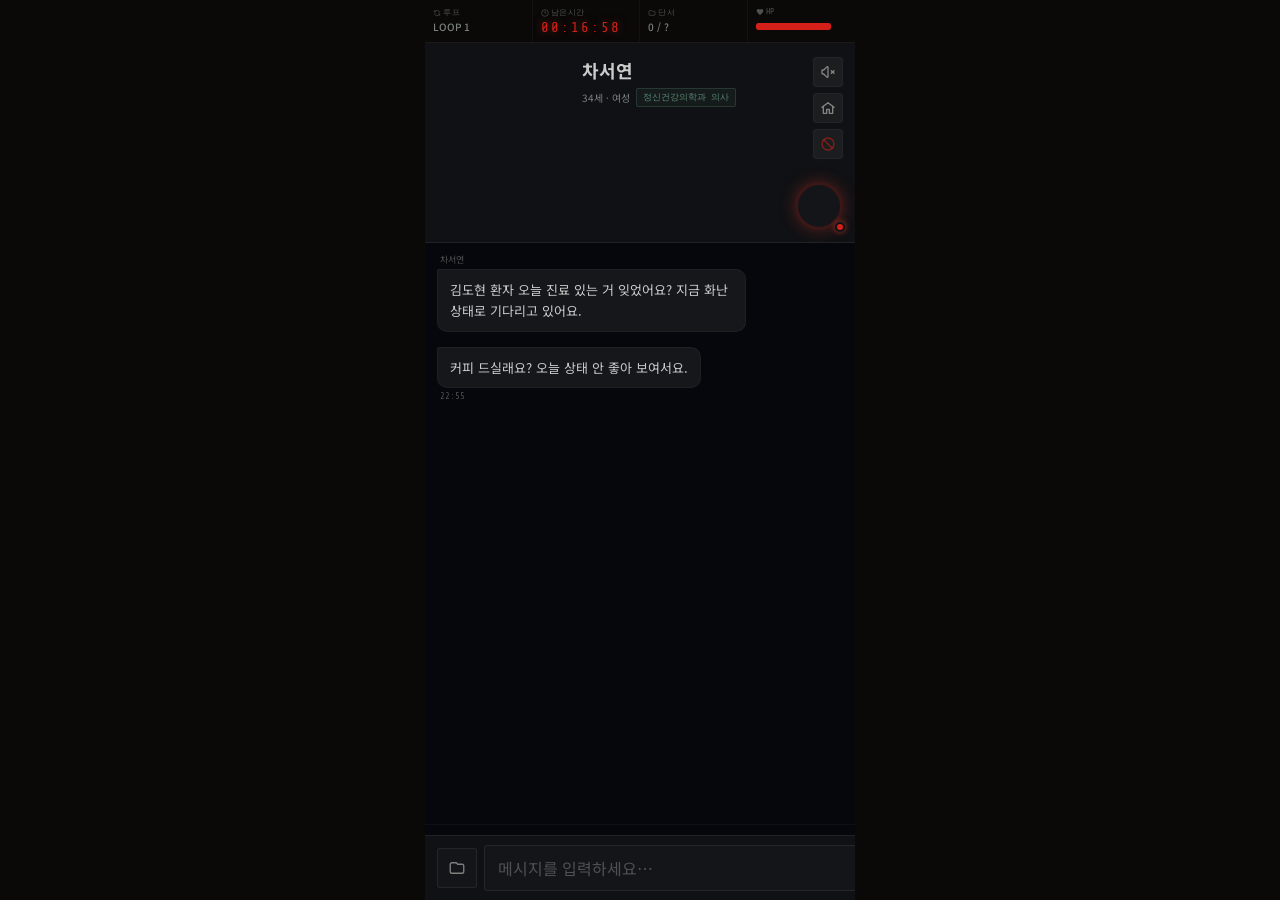
==== commit c85cb549: "채팅룸 포기하기 버튼(홈 / 엔딩) 및 확인 팝업 추가 - 음소거 버튼 아래에 홈, 엔딩(금지 아이콘) 버튼 세로 배치 - 누르면 '포기하시겠습니까?' 예/아니오 팝업 (치키 없이" ====
--- a/frontend/chatroom.html
+++ b/frontend/chatroom.html
@@ -65,9 +65,13 @@
 
     <!-- NPC 정보 + 컨트롤 (우측) -->
     <div class="header-info-col">
-      <!-- 이름 행: 이름 + BGM 버튼 -->
+      <!-- 이름 행 -->
       <div class="header-name-row">
         <div class="header-npc-name" id="header-npc-name">차서연</div>
+      </div>
+
+      <!-- 우측 상단 컨트롤: BGM → 홈(포기) → 엔딩(포기) -->
+      <div class="header-ctrl-stack">
         <div id="sound-toggle" class="header-sound-btn" style="cursor:pointer;">
           <svg id="sound-icon-on" fill="none" viewBox="0 0 24 24" stroke="currentColor" stroke-width="2">
             <path stroke-linecap="round" stroke-linejoin="round" d="M15.536 8.464a5 5 0 010 7.072m2.828-9.9a9 9 0 010 12.728M5.586 15H4a1 1 0 01-1-1v-4a1 1 0 011-1h1.586l4.707-4.707C10.923 3.663 12 4.109 12 5v14c0 .891-1.077 1.337-1.707.707L5.586 15z" />
@@ -77,6 +81,17 @@
             <path stroke-linecap="round" stroke-linejoin="round" d="M17 14l2-2m0 0l2-2m-2 2l-2-2m2 2l2 2" />
           </svg>
         </div>
+          <button id="giveup-home-btn" class="header-sound-btn" type="button" aria-label="처음으로" title="처음으로">
+            <svg fill="none" viewBox="0 0 24 24" stroke="currentColor" stroke-width="2">
+              <path stroke-linecap="round" stroke-linejoin="round" d="M3 11l9-7 9 7M5 9.5V20h5v-6h4v6h5V9.5" />
+            </svg>
+          </button>
+          <button id="giveup-ending-btn" class="header-sound-btn header-giveup-btn" type="button" aria-label="엔딩으로" title="엔딩으로">
+            <svg fill="none" viewBox="0 0 24 24" stroke="currentColor" stroke-width="2">
+              <circle cx="12" cy="12" r="9" />
+              <path stroke-linecap="round" d="M5.6 5.6l12.8 12.8" />
+            </svg>
+          </button>
       </div>
 
       <!-- NPC 서브 정보 -->
@@ -166,6 +181,16 @@
   </div>
 </div>
 
+<!-- ── 포기 확인 팝업 (홈 / 엔딩 버튼) ── -->
+<div id="giveup-overlay" onclick="closeGiveUp()"></div>
+<div id="giveup-popup" role="dialog" aria-modal="true" aria-labelledby="giveup-popup-text">
+  <div id="giveup-popup-text">포기하시겠습니까?</div>
+  <div class="giveup-popup-actions">
+    <button id="giveup-yes" type="button" onclick="confirmGiveUp()">예</button>
+    <button id="giveup-no" type="button" onclick="closeGiveUp()">아니오</button>
+  </div>
+</div>
+
   <!-- ── 사망 오버레이 ── -->
   <div id="death-overlay">
     <div class="death-text">사 &nbsp; 망</div>
--- a/frontend/css/chatroom.css
+++ b/frontend/css/chatroom.css
@@ -94,9 +94,16 @@
   gap:5px; position:relative;
 }
 
-/* 이름 행: 이름 왼쪽 + BGM 버튼 오른쪽 */
+/* 이름 행 (우측 컨트롤 스택과 겹치지 않게 여백 확보) */
 .header-name-row {
   display:flex; align-items:center; justify-content:space-between;
+  padding-right:38px;
+}
+
+/* 우측 상단 컨트롤 스택: BGM → 홈 → 엔딩 */
+.header-ctrl-stack {
+  position:absolute; top:14px; right:12px; z-index:4;
+  display:flex; flex-direction:column; gap:6px;
 }
 .header-npc-name {
   font-size:18px; font-weight:700; color:var(--text-primary);
@@ -117,6 +124,8 @@
 }
 .header-sound-btn svg { width:16px; height:16px; color:rgba(200,204,202,0.6); }
 .header-sound-btn:active { border-color:var(--border-accent); }
+.header-sound-btn { padding:0; }
+.header-giveup-btn svg { color:rgba(212, 32, 24, 0.55); }
 
 /* 캐릭터 전환 버튼 (우측 하단) */
 .npc-switch-btn {
@@ -582,6 +591,61 @@
   border-bottom: 1px solid var(--chiki-border);
 }
 #chiki-toast.show { transform:translateY(0); }
+
+/* ── 포기 확인 팝업 (치키 없이 HTML/CSS만으로 구성) ── */
+#giveup-overlay {
+  display: none;
+  position: absolute; inset: 0; z-index: 60;
+  background: rgba(0,0,0,0.78);
+}
+#giveup-overlay.show { display: block; }
+
+#giveup-popup {
+  display: none;
+  position: absolute;
+  top: 50%; left: 50%;
+  transform: translate(-50%, -50%);
+  width: 78%;
+  z-index: 70;
+  background: rgba(10, 12, 20, 0.95);
+  border: 1px solid var(--border-accent);
+  border-radius: 14px;
+  padding: 22px 18px 16px;
+  flex-direction: column;
+  gap: 18px;
+}
+#giveup-popup.open { display: flex; }
+
+#giveup-popup-text {
+  font-family: var(--font-main);
+  font-size: 15px;
+  font-weight: 500;
+  color: #ece8e2;
+  text-align: center;
+  letter-spacing: .5px;
+}
+
+.giveup-popup-actions { display: flex; gap: 8px; }
+.giveup-popup-actions button {
+  flex: 1;
+  padding: 10px;
+  border-radius: 8px;
+  font-size: 13px;
+  font-family: var(--font-main);
+  cursor: pointer;
+}
+#giveup-yes {
+  background: rgba(192,57,43,0.18);
+  border: 1px solid var(--border-accent);
+  color: var(--accent);
+}
+#giveup-no {
+  background: rgba(255,255,255,0.07);
+  border: 1px solid rgba(255,255,255,0.15);
+  color: rgba(255,255,255,0.7);
+}
+#giveup-yes:active { background: rgba(192,57,43,0.35); }
+#giveup-no:active  { background: rgba(255,255,255,0.12); }
 
 /* ── 치키 팝업 ── */
 #chiki-overlay {
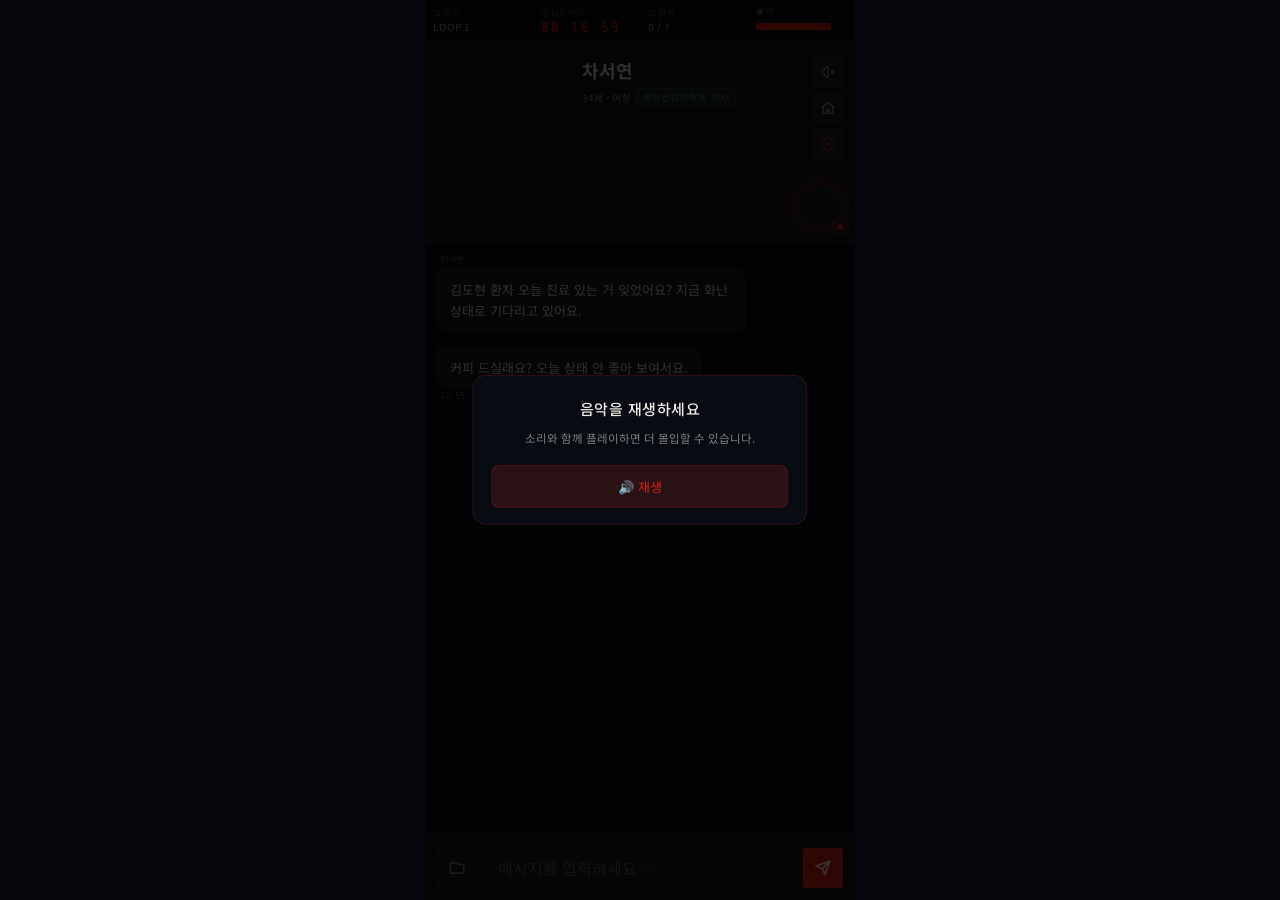
==== commit 39c222fc: "iPhone 화면 정렬 개선: 오프닝 상태바, 버튼룸 이미지, 채팅룸 음악 팝업·키보드 - 오프닝: 각 화면을 상태바 아래부터 시작, 화면 전환 시 바탕색을 현재 화면색에 맞춤 -" ====
--- a/frontend/chatroom.html
+++ b/frontend/chatroom.html
@@ -2,7 +2,7 @@
 <html lang="ko">
 <head>
 <meta charset="UTF-8">
-<meta name="viewport" content="width=device-width, initial-scale=1.0, maximum-scale=1.0, user-scalable=no, viewport-fit=cover">
+<meta name="viewport" content="width=device-width, initial-scale=1.0, maximum-scale=1.0, user-scalable=no, viewport-fit=cover, interactive-widget=resizes-content">
 <title>죽기 24시간 전에</title>
 <link href="https://fonts.googleapis.com/css2?family=Noto+Sans+KR:wght@300;400;500;700&family=Share+Tech+Mono&display=swap" rel="stylesheet">
 <link rel="stylesheet" href="/frontend/css/chatroom.css">
@@ -181,6 +181,14 @@
   </div>
 </div>
 
+<!-- ── 음악 재생 팝업 (자동 재생이 막혔을 때) ── -->
+<div id="sound-gate-overlay"></div>
+<div id="sound-gate-popup" role="dialog" aria-modal="true" aria-labelledby="sound-gate-text">
+  <div id="sound-gate-text">음악을 재생하세요</div>
+  <div class="sound-gate-sub">소리와 함께 플레이하면 더 몰입할 수 있습니다.</div>
+  <button id="sound-gate-btn" type="button">🔊 재생</button>
+</div>
+
 <!-- ── 포기 확인 팝업 (홈 / 엔딩 버튼) ── -->
 <div id="giveup-overlay" onclick="closeGiveUp()"></div>
 <div id="giveup-popup" role="dialog" aria-modal="true" aria-labelledby="giveup-popup-text">
--- a/frontend/css/chatroom.css
+++ b/frontend/css/chatroom.css
@@ -33,7 +33,7 @@
 
 html, body {
   width:100%; height:100%;
-  background:#0a0908;
+  background:var(--bg-base); /* #app과 같은 색: iOS Safari 하단 툴바 주변 띠 방지 */
   display:flex; justify-content:center;
   font-family:var(--font-main);
   overflow:hidden;
@@ -48,9 +48,9 @@
   display:flex; flex-direction:column;
   overflow:hidden;
 
-  /* 아이폰 노치, 다이내믹 아일랜드 대응 */
+  /* 아이폰 노치, 다이내믹 아일랜드 대응
+     (하단 홈 바 여백은 #input-area에서 한 번만 처리) */
   padding-top: env(safe-area-inset-top);
-  padding-bottom: env(safe-area-inset-bottom); /* 하단 홈 바 대응 */
 }
 
 /* 스캔라인 오버레이 */
@@ -108,7 +108,7 @@
 .header-npc-name {
   font-size:18px; font-weight:700; color:var(--text-primary);
 }
-.header-npc-row2 { display:flex; align-items:center; gap:6px; flex-wrap:wrap; }
+.header-npc-row2 { display:flex; align-items:center; gap:6px; flex-wrap:wrap; padding-right:38px; }
 .header-npc-sub  { font-size:10px; color:var(--text-secondary); }
 .header-tag {
   font-size:9px; font-family:var(--font-mono); font-weight:500;
@@ -408,7 +408,8 @@
   line-height:1; pointer-events:none;
 }
 #msg-input {
-  flex:1; background:var(--bg-surface2);
+  /* min-width:0 — iOS Safari에서 입력칸이 기본 폭 이하로 줄지 않아 보내기 버튼을 밀어내던 문제 방지 */
+  flex:1; min-width:0; background:var(--bg-surface2);
   border:1px solid var(--border-warm); border-radius:3px;
   padding:10px 13px; font-size:16px;
   color:var(--text-primary); font-family:var(--font-main);
@@ -532,7 +533,7 @@
 
 /* ── 라이트박스 ── */
 #img-lightbox {
-  display:none; position:fixed; inset:0; z-index:200;
+  display:none; position:absolute; inset:0; z-index:200;
 }
 #img-lightbox.open { display:block; }
 
@@ -592,15 +593,15 @@
 }
 #chiki-toast.show { transform:translateY(0); }
 
-/* ── 포기 확인 팝업 (치키 없이 HTML/CSS만으로 구성) ── */
-#giveup-overlay {
+/* ── 포기 확인 팝업 / 음악 재생 팝업 (치키 없이 HTML/CSS만으로 구성) ── */
+#giveup-overlay, #sound-gate-overlay {
   display: none;
   position: absolute; inset: 0; z-index: 60;
   background: rgba(0,0,0,0.78);
 }
-#giveup-overlay.show { display: block; }
-
-#giveup-popup {
+#giveup-overlay.show, #sound-gate-overlay.show { display: block; }
+
+#giveup-popup, #sound-gate-popup {
   display: none;
   position: absolute;
   top: 50%; left: 50%;
@@ -614,9 +615,9 @@
   flex-direction: column;
   gap: 18px;
 }
-#giveup-popup.open { display: flex; }
-
-#giveup-popup-text {
+#giveup-popup.open, #sound-gate-popup.open { display: flex; }
+
+#giveup-popup-text, #sound-gate-text {
   font-family: var(--font-main);
   font-size: 15px;
   font-weight: 500;
@@ -646,6 +647,27 @@
 }
 #giveup-yes:active { background: rgba(192,57,43,0.35); }
 #giveup-no:active  { background: rgba(255,255,255,0.12); }
+
+#sound-gate-popup { gap: 10px; }
+.sound-gate-sub {
+  font-family: var(--font-main);
+  font-size: 11.5px;
+  color: var(--text-secondary);
+  text-align: center;
+  line-height: 1.6;
+}
+#sound-gate-btn {
+  margin-top: 8px;
+  padding: 11px;
+  border-radius: 8px;
+  font-size: 13px;
+  font-family: var(--font-main);
+  cursor: pointer;
+  background: rgba(192,57,43,0.18);
+  border: 1px solid var(--border-accent);
+  color: var(--accent);
+}
+#sound-gate-btn:active { background: rgba(192,57,43,0.35); }
 
 /* ── 치키 팝업 ── */
 #chiki-overlay {
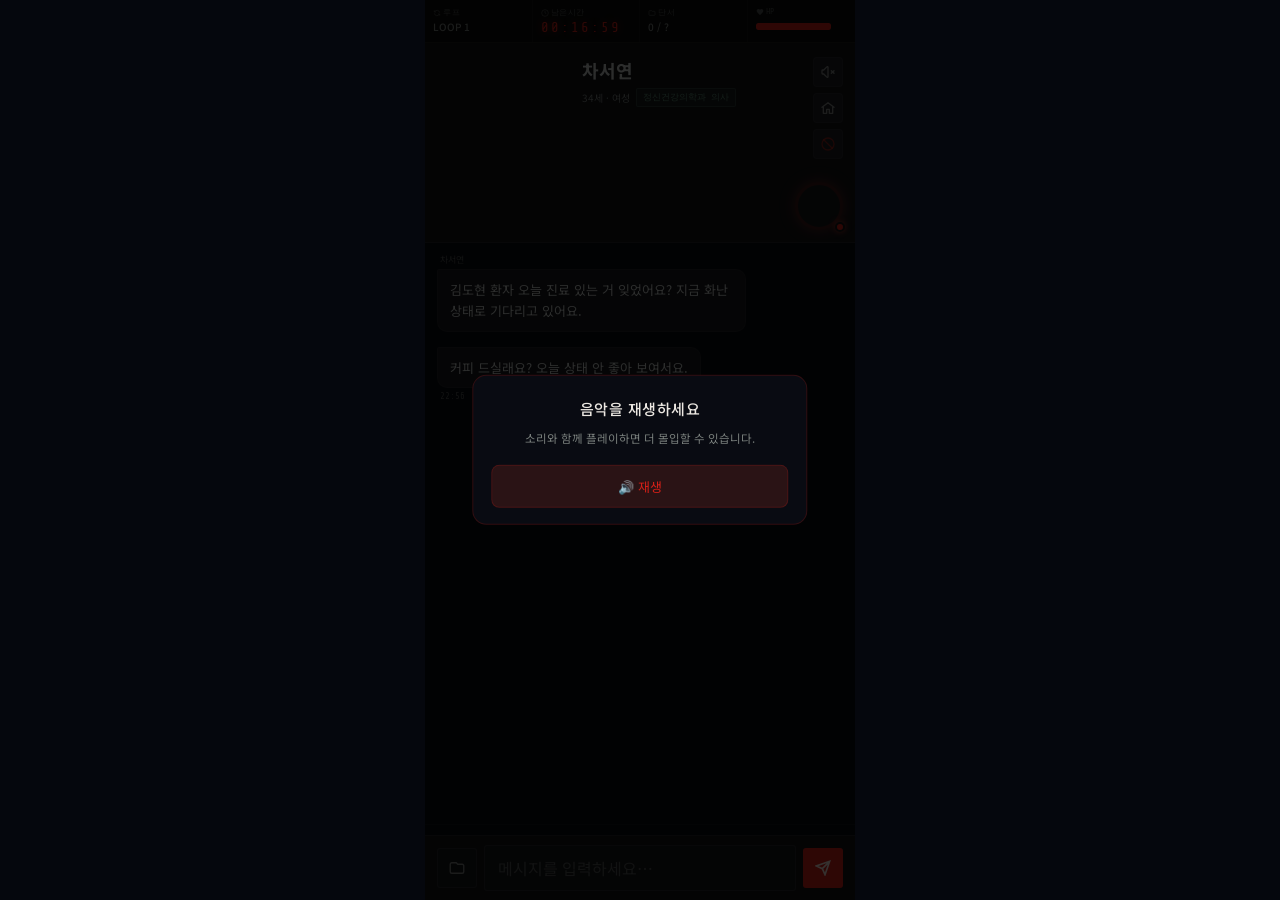
==== commit d963010a: "iPhone Safari: viewport-fit=cover 제거, 오프닝·버튼룸 페이지 스크롤 방지 - 전 페이지 viewport-fit=cover 제거: Safari 탭에서 s" ====
--- a/frontend/chatroom.html
+++ b/frontend/chatroom.html
@@ -2,7 +2,7 @@
 <html lang="ko">
 <head>
 <meta charset="UTF-8">
-<meta name="viewport" content="width=device-width, initial-scale=1.0, maximum-scale=1.0, user-scalable=no, viewport-fit=cover, interactive-widget=resizes-content">
+<meta name="viewport" content="width=device-width, initial-scale=1.0, maximum-scale=1.0, user-scalable=no, interactive-widget=resizes-content">
 <title>죽기 24시간 전에</title>
 <link href="https://fonts.googleapis.com/css2?family=Noto+Sans+KR:wght@300;400;500;700&family=Share+Tech+Mono&display=swap" rel="stylesheet">
 <link rel="stylesheet" href="/frontend/css/chatroom.css">
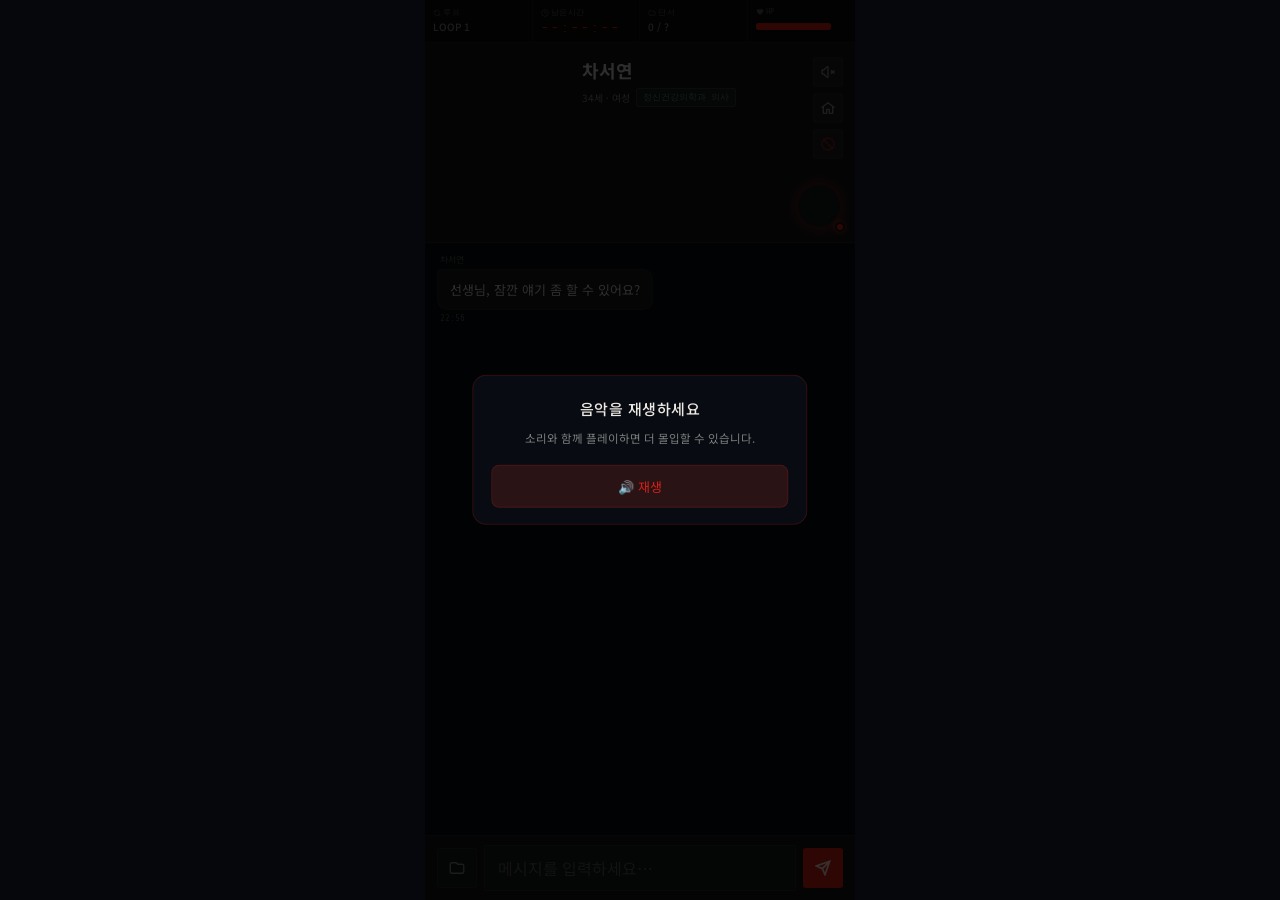
==== commit 5cc6517c: "채팅방 '오늘의 상황' · LLM 첫 메시지 · 추천 문장 개편 · 대화 개수 기준 통일 - today_situations.json: 최종 장면(400~411)별 공통 나레이션 +" ====
--- a/frontend/chatroom.html
+++ b/frontend/chatroom.html
@@ -138,9 +138,6 @@
     </div><!-- /#clue-panel -->
 
   </div><!-- /#content-area -->
-
-  <!-- ── 선택지 버튼 ── -->
-  <div id="choices-area"></div>
 
   <!-- ── 자동 추천 문장 칩 ── -->
   <div id="suggestion-area"></div>
--- a/frontend/css/chatroom.css
+++ b/frontend/css/chatroom.css
@@ -261,6 +261,34 @@
 /* 채팅 메시지 래퍼 */
 .chat-messages { padding:0 12px; }
 
+/* ── 오늘의 상황 (SYSTEM 나레이션 카드, 대화창 맨 위) ── */
+.situation-card {
+  margin: 12px 0 16px;
+  padding: 10px 12px;
+  border-left: 1px solid rgba(122, 128, 125, 0.45);
+  background: rgba(255, 255, 255, 0.02);
+  font-family: var(--font-main);
+}
+.situation-label {
+  font-family: var(--font-mono);
+  font-size: 9px; letter-spacing: 3px;
+  color: var(--text-dim);
+  margin-bottom: 6px;
+}
+.situation-loc {
+  font-size: 11px; color: var(--text-secondary);
+  margin-bottom: 6px;
+}
+.situation-text {
+  font-size: 12.5px; line-height: 1.75;
+  color: var(--text-primary);
+}
+.situation-npc {
+  margin-top: 6px;
+  font-size: 12px; line-height: 1.7;
+  color: var(--text-secondary);
+}
+
 /* 시스템 메시지 */
 .system-msg { text-align:center; margin:10px 0; }
 .system-msg span {
@@ -328,47 +356,6 @@
 @keyframes typingBounce {
   0%,60%,100%{ transform:translateY(0); opacity:.3; }
   30%{         transform:translateY(-5px); opacity:.9; }
-}
-
-/* ── 선택지 버튼 ── */
-#choices-area {
-  position:relative; z-index:10; flex-shrink:0;
-  background:var(--bg-base); border-top:1px solid var(--border);
-  padding:6px 12px 4px; display:flex; gap:6px; overflow-x:auto;
-}
-#choices-area::-webkit-scrollbar { display:none; }
-.choice-btn {
-  display:flex; align-items:center; gap:4px;
-  background:var(--bg-surface2); border:1px solid var(--border-warm);
-  border-radius:2px; padding:6px 11px;
-  font-size:12px; color:var(--text-secondary);
-  font-family:var(--font-main); cursor:pointer;
-  white-space:nowrap; flex-shrink:0; min-height:34px;
-}
-.choice-btn:active { border-color:var(--border-accent); color:var(--text-primary); }
-.choice-btn svg    { width:11px; height:11px; opacity:.35; flex-shrink:0; }
-
-/* ── 추천 문구 필터링 상태 ── */
-.choice-btn--suggest {
-  border-color: rgba(212,32,24,0.25);
-  background: rgba(212,32,24,0.06);
-  transition: border-color 0.15s, background 0.15s;
-}
-.choice-btn--suggest mark {
-  background: transparent;
-  color: var(--accent);
-  font-weight: 600;
-}
-/* 매칭 없을 때 직접 입력 버튼 */
-.choice-btn--direct {
-  color: var(--text-dim);
-  border-color: var(--border);
-  background: transparent;
-  font-style: italic;
-}
-.choice-btn--direct:active {
-  border-color: var(--border-accent);
-  color: var(--text-secondary);
 }
 
 /* ── 입력창 ── */
